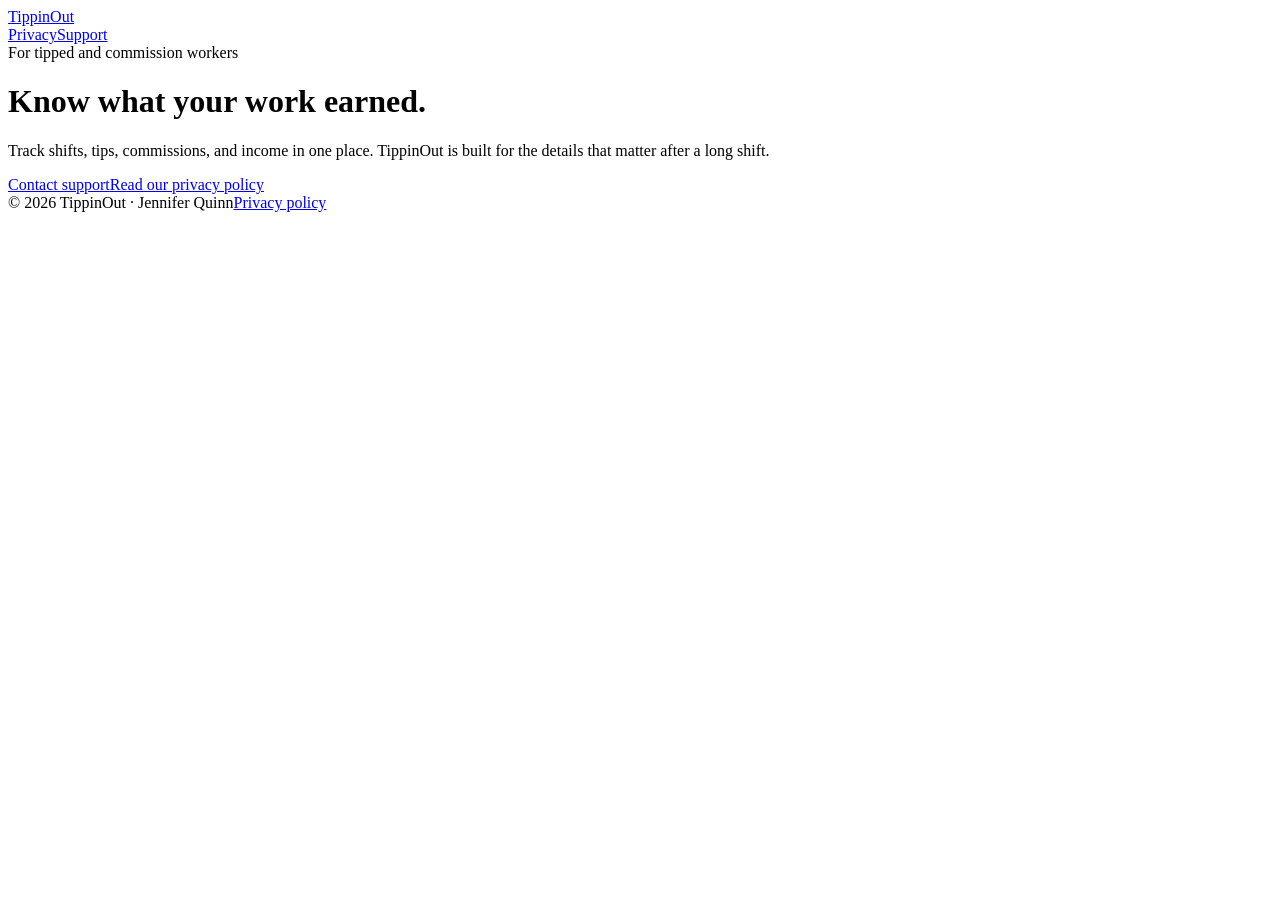
==== index.html @ 9b52aa0a "Add TippinOut website home page" ====
<!doctype html>
<html lang="en"><head><meta charset="utf-8"><meta name="viewport" content="width=device-width,initial-scale=1"><title>TippinOut — Track your work and income</title><meta name="description" content="TippinOut helps tipped and commission workers track shifts, tips, commissions, and income."><link rel="icon" type="image/svg+xml" href="data:image/svg+xml,%3Csvg xmlns='http://www.w3.org/2000/svg' viewBox='0 0 64 64'%3E%3Crect width='64' height='64' rx='15' fill='%231d55da'/%3E%3Cpath d='M13 20h38M32 20v27m-8 0h16' stroke='white' stroke-width='7' stroke-linecap='round'/%3E%3C/svg%3E"><link rel="stylesheet" href="style.css"></head><body><header class="bar"><a class="brand" href="./">TippinOut</a><nav aria-label="Main navigation"><a href="privacy/">Privacy</a><a href="mailto:support@tippinout.com">Support</a></nav></header><main class="home"><div class="eyebrow">For tipped and commission workers</div><h1>Know what your work earned.</h1><p class="lead">Track shifts, tips, commissions, and income in one place. TippinOut is built for the details that matter after a long shift.</p><div class="links"><a class="button" href="mailto:support@tippinout.com">Contact support</a><a class="quiet" href="privacy/">Read our privacy policy</a></div></main><footer><span>© 2026 TippinOut · Jennifer Quinn</span><a href="privacy/">Privacy policy</a></footer></body></html>
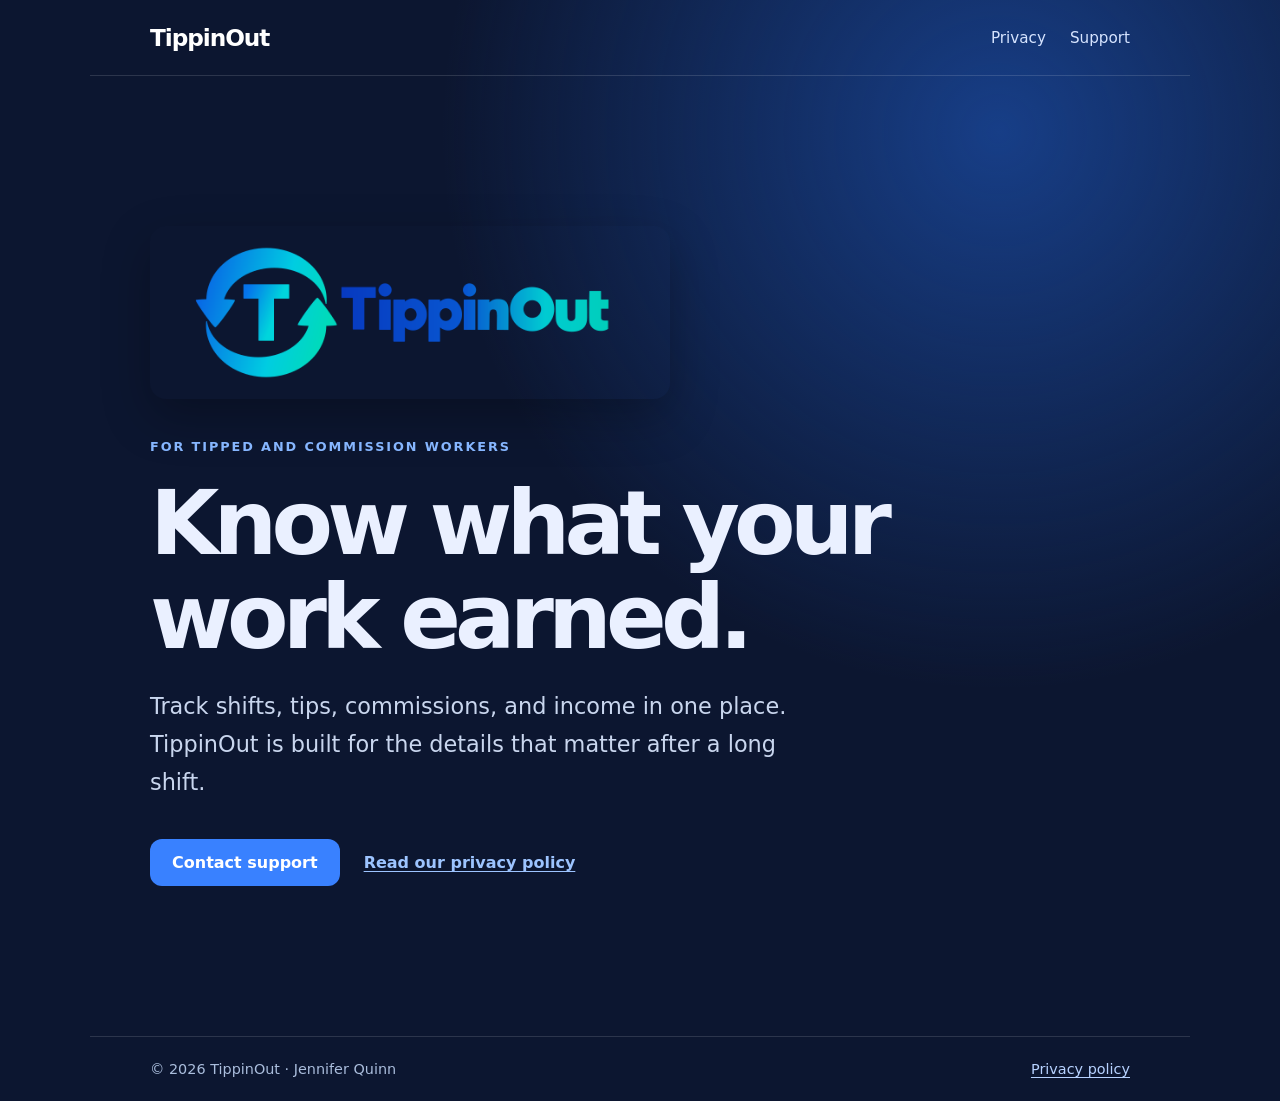
==== commit e4aa2ea7: "Add TippinOut logo and favicon to website" ====
--- a/index.html
+++ b/index.html
@@ -1,2 +1,2 @@
 <!doctype html>
-<html lang="en"><head><meta charset="utf-8"><meta name="viewport" content="width=device-width,initial-scale=1"><title>TippinOut — Track your work and income</title><meta name="description" content="TippinOut helps tipped and commission workers track shifts, tips, commissions, and income."><link rel="icon" type="image/svg+xml" href="data:image/svg+xml,%3Csvg xmlns='http://www.w3.org/2000/svg' viewBox='0 0 64 64'%3E%3Crect width='64' height='64' rx='15' fill='%231d55da'/%3E%3Cpath d='M13 20h38M32 20v27m-8 0h16' stroke='white' stroke-width='7' stroke-linecap='round'/%3E%3C/svg%3E"><link rel="stylesheet" href="style.css"></head><body><header class="bar"><a class="brand" href="./">TippinOut</a><nav aria-label="Main navigation"><a href="privacy/">Privacy</a><a href="mailto:support@tippinout.com">Support</a></nav></header><main class="home"><div class="eyebrow">For tipped and commission workers</div><h1>Know what your work earned.</h1><p class="lead">Track shifts, tips, commissions, and income in one place. TippinOut is built for the details that matter after a long shift.</p><div class="links"><a class="button" href="mailto:support@tippinout.com">Contact support</a><a class="quiet" href="privacy/">Read our privacy policy</a></div></main><footer><span>© 2026 TippinOut · Jennifer Quinn</span><a href="privacy/">Privacy policy</a></footer></body></html>
+<html lang="en"><head><meta charset="utf-8"><meta name="viewport" content="width=device-width,initial-scale=1"><title>TippinOut — Track your work and income</title><meta name="description" content="TippinOut helps tipped and commission workers track shifts, tips, commissions, and income."><link rel="icon" type="image/png" sizes="512x512" href="favicon.png"><link rel="stylesheet" href="style.css"></head><body><header class="bar"><a class="brand" href="./">TippinOut</a><nav aria-label="Main navigation"><a href="privacy/">Privacy</a><a href="mailto:support@tippinout.com">Support</a></nav></header><main class="home"><img class="hero-logo" src="assets/tippinout-logo-horizontal.png" alt="TippinOut" width="1200" height="400"><div class="eyebrow">For tipped and commission workers</div><h1>Know what your work earned.</h1><p class="lead">Track shifts, tips, commissions, and income in one place. TippinOut is built for the details that matter after a long shift.</p><div class="links"><a class="button" href="mailto:support@tippinout.com">Contact support</a><a class="quiet" href="privacy/">Read our privacy policy</a></div></main><footer><span>© 2026 TippinOut · Jennifer Quinn</span><a href="privacy/">Privacy policy</a></footer></body></html>
--- a/style.css
+++ b/style.css
@@ -0,0 +1 @@
+:root{font-family:Inter,ui-sans-serif,system-ui,-apple-system,Segoe UI,sans-serif;color:#eaf0ff;background:#0c1630;font-size:16px}*{box-sizing:border-box}body{margin:0;min-height:100vh;background:radial-gradient(circle at 78% 12%,#173e87 0,transparent 40%),#0c1630}a{color:#9dc4ff;text-underline-offset:3px}.bar,footer{max-width:1100px;margin:auto;padding:24px clamp(20px,5vw,60px);display:flex;justify-content:space-between;align-items:center;gap:20px}.bar{border-bottom:1px solid #ffffff22}.bar a{text-decoration:none}.brand{font-size:1.45rem;font-weight:800;letter-spacing:-.045em;color:white}.bar nav{display:flex;gap:24px}.bar nav a{font-size:.95rem;color:#d6e4ff}.home,.policy{max-width:1100px;margin:auto;padding:clamp(65px,12vw,150px) clamp(20px,5vw,60px)}.home{min-height:65vh}.hero-logo{display:block;width:min(100%,520px);height:auto;border-radius:16px;margin:0 0 40px;box-shadow:0 18px 48px #0004}.eyebrow{text-transform:uppercase;letter-spacing:.15em;color:#86b6ff;font-weight:700;font-size:.8rem}h1{font-size:clamp(2.8rem,7vw,5.8rem);line-height:1.05;letter-spacing:-.065em;margin:22px 0;max-width:820px}p{line-height:1.7;color:#c9d6ee}.lead{font-size:clamp(1.12rem,2vw,1.4rem);max-width:650px}.links{display:flex;gap:24px;align-items:center;flex-wrap:wrap;margin-top:38px}.button{background:#3981ff;color:#fff;padding:14px 22px;border-radius:12px;text-decoration:none;font-weight:700}.button:hover{background:#5b99ff}.quiet{font-weight:600}.policy{max-width:800px;padding-top:70px;padding-bottom:90px}.policy h1{font-size:clamp(2.5rem,6vw,4rem)}.policy h2{font-size:1.45rem;letter-spacing:-.03em;margin:42px 0 8px}.policy p{margin:10px 0 18px}.date{color:#aabddc}footer{border-top:1px solid #ffffff22;color:#aabddc;font-size:.9rem}footer a{color:#b7d2ff}@media(max-width:550px){.bar,footer{align-items:flex-start}.bar nav{gap:16px}footer{flex-direction:column}.home{padding-top:80px}}
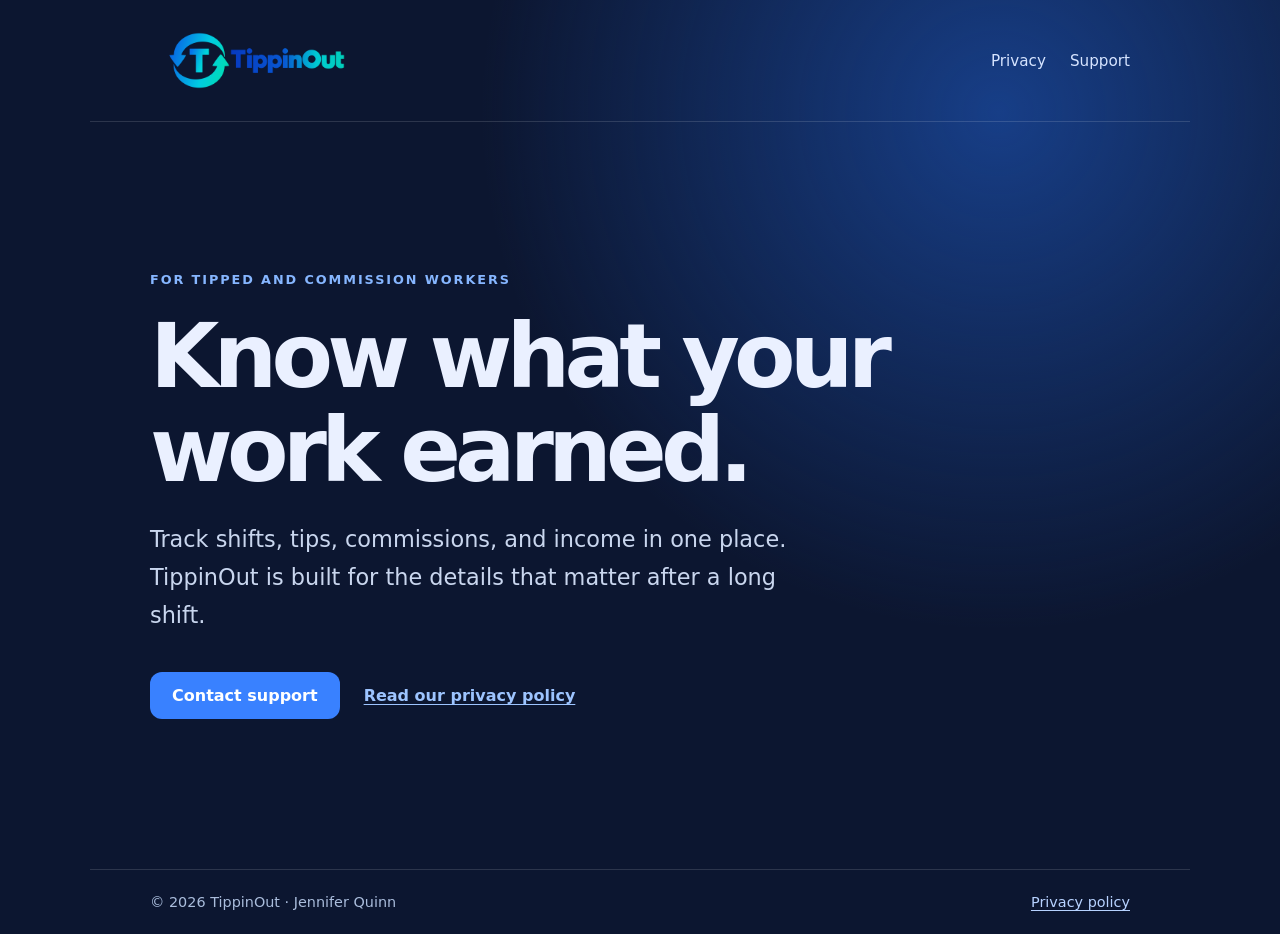
==== commit 3f743cbf: "Use horizontal logo as site header brand" ====
--- a/index.html
+++ b/index.html
@@ -1,2 +1,2 @@
 <!doctype html>
-<html lang="en"><head><meta charset="utf-8"><meta name="viewport" content="width=device-width,initial-scale=1"><title>TippinOut — Track your work and income</title><meta name="description" content="TippinOut helps tipped and commission workers track shifts, tips, commissions, and income."><link rel="icon" type="image/png" sizes="512x512" href="favicon.png"><link rel="stylesheet" href="style.css"></head><body><header class="bar"><a class="brand" href="./">TippinOut</a><nav aria-label="Main navigation"><a href="privacy/">Privacy</a><a href="mailto:support@tippinout.com">Support</a></nav></header><main class="home"><img class="hero-logo" src="assets/tippinout-logo-horizontal.png" alt="TippinOut" width="1200" height="400"><div class="eyebrow">For tipped and commission workers</div><h1>Know what your work earned.</h1><p class="lead">Track shifts, tips, commissions, and income in one place. TippinOut is built for the details that matter after a long shift.</p><div class="links"><a class="button" href="mailto:support@tippinout.com">Contact support</a><a class="quiet" href="privacy/">Read our privacy policy</a></div></main><footer><span>© 2026 TippinOut · Jennifer Quinn</span><a href="privacy/">Privacy policy</a></footer></body></html>
+<html lang="en"><head><meta charset="utf-8"><meta name="viewport" content="width=device-width,initial-scale=1"><title>TippinOut — Track your work and income</title><meta name="description" content="TippinOut helps tipped and commission workers track shifts, tips, commissions, and income."><link rel="icon" type="image/png" sizes="512x512" href="favicon.png"><link rel="stylesheet" href="style.css"></head><body><header class="bar"><a class="brand" href="./" aria-label="TippinOut home"><img src="assets/tippinout-logo-horizontal.png" alt="TippinOut" width="1200" height="400"></a><nav aria-label="Main navigation"><a href="privacy/">Privacy</a><a href="mailto:support@tippinout.com">Support</a></nav></header><main class="home"><div class="eyebrow">For tipped and commission workers</div><h1>Know what your work earned.</h1><p class="lead">Track shifts, tips, commissions, and income in one place. TippinOut is built for the details that matter after a long shift.</p><div class="links"><a class="button" href="mailto:support@tippinout.com">Contact support</a><a class="quiet" href="privacy/">Read our privacy policy</a></div></main><footer><span>© 2026 TippinOut · Jennifer Quinn</span><a href="privacy/">Privacy policy</a></footer></body></html>
--- a/style.css
+++ b/style.css
@@ -1 +1 @@
-:root{font-family:Inter,ui-sans-serif,system-ui,-apple-system,Segoe UI,sans-serif;color:#eaf0ff;background:#0c1630;font-size:16px}*{box-sizing:border-box}body{margin:0;min-height:100vh;background:radial-gradient(circle at 78% 12%,#173e87 0,transparent 40%),#0c1630}a{color:#9dc4ff;text-underline-offset:3px}.bar,footer{max-width:1100px;margin:auto;padding:24px clamp(20px,5vw,60px);display:flex;justify-content:space-between;align-items:center;gap:20px}.bar{border-bottom:1px solid #ffffff22}.bar a{text-decoration:none}.brand{font-size:1.45rem;font-weight:800;letter-spacing:-.045em;color:white}.bar nav{display:flex;gap:24px}.bar nav a{font-size:.95rem;color:#d6e4ff}.home,.policy{max-width:1100px;margin:auto;padding:clamp(65px,12vw,150px) clamp(20px,5vw,60px)}.home{min-height:65vh}.hero-logo{display:block;width:min(100%,520px);height:auto;border-radius:16px;margin:0 0 40px;box-shadow:0 18px 48px #0004}.eyebrow{text-transform:uppercase;letter-spacing:.15em;color:#86b6ff;font-weight:700;font-size:.8rem}h1{font-size:clamp(2.8rem,7vw,5.8rem);line-height:1.05;letter-spacing:-.065em;margin:22px 0;max-width:820px}p{line-height:1.7;color:#c9d6ee}.lead{font-size:clamp(1.12rem,2vw,1.4rem);max-width:650px}.links{display:flex;gap:24px;align-items:center;flex-wrap:wrap;margin-top:38px}.button{background:#3981ff;color:#fff;padding:14px 22px;border-radius:12px;text-decoration:none;font-weight:700}.button:hover{background:#5b99ff}.quiet{font-weight:600}.policy{max-width:800px;padding-top:70px;padding-bottom:90px}.policy h1{font-size:clamp(2.5rem,6vw,4rem)}.policy h2{font-size:1.45rem;letter-spacing:-.03em;margin:42px 0 8px}.policy p{margin:10px 0 18px}.date{color:#aabddc}footer{border-top:1px solid #ffffff22;color:#aabddc;font-size:.9rem}footer a{color:#b7d2ff}@media(max-width:550px){.bar,footer{align-items:flex-start}.bar nav{gap:16px}footer{flex-direction:column}.home{padding-top:80px}}
+:root{font-family:Inter,ui-sans-serif,system-ui,-apple-system,Segoe UI,sans-serif;color:#eaf0ff;background:#0c1630;font-size:16px}*{box-sizing:border-box}body{margin:0;min-height:100vh;background:radial-gradient(circle at 78% 12%,#173e87 0,transparent 40%),#0c1630}a{color:#9dc4ff;text-underline-offset:3px}.bar,footer{max-width:1100px;margin:auto;padding:24px clamp(20px,5vw,60px);display:flex;justify-content:space-between;align-items:center;gap:20px}.bar{border-bottom:1px solid #ffffff22}.bar a{text-decoration:none}.brand{display:block;flex:none;width:220px}.brand img{display:block;width:100%;height:auto}.bar nav{display:flex;gap:24px}.bar nav a{font-size:.95rem;color:#d6e4ff}.home,.policy{max-width:1100px;margin:auto;padding:clamp(65px,12vw,150px) clamp(20px,5vw,60px)}.home{min-height:65vh}.eyebrow{text-transform:uppercase;letter-spacing:.15em;color:#86b6ff;font-weight:700;font-size:.8rem}h1{font-size:clamp(2.8rem,7vw,5.8rem);line-height:1.05;letter-spacing:-.065em;margin:22px 0;max-width:820px}p{line-height:1.7;color:#c9d6ee}.lead{font-size:clamp(1.12rem,2vw,1.4rem);max-width:650px}.links{display:flex;gap:24px;align-items:center;flex-wrap:wrap;margin-top:38px}.button{background:#3981ff;color:#fff;padding:14px 22px;border-radius:12px;text-decoration:none;font-weight:700}.button:hover{background:#5b99ff}.quiet{font-weight:600}.policy{max-width:800px;padding-top:70px;padding-bottom:90px}.policy h1{font-size:clamp(2.5rem,6vw,4rem)}.policy h2{font-size:1.45rem;letter-spacing:-.03em;margin:42px 0 8px}.policy p{margin:10px 0 18px}.date{color:#aabddc}footer{border-top:1px solid #ffffff22;color:#aabddc;font-size:.9rem}footer a{color:#b7d2ff}@media(max-width:550px){.bar,footer{align-items:flex-start}.bar nav{gap:16px}.brand{width:160px}footer{flex-direction:column}.home{padding-top:80px}}
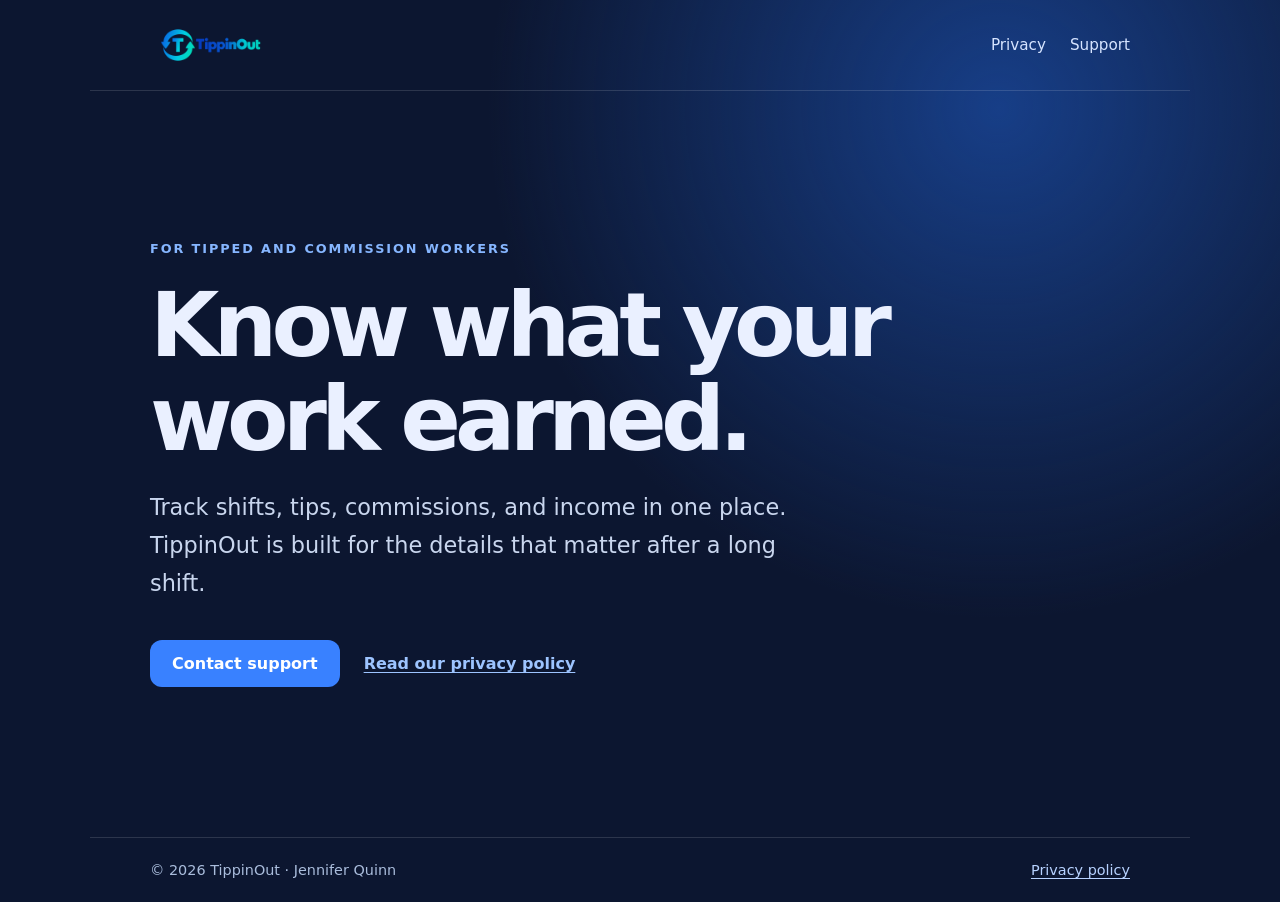
==== commit 31f23917: "Fix header logo dimensions and refresh site styles" ====
--- a/index.html
+++ b/index.html
@@ -1,2 +1,2 @@
 <!doctype html>
-<html lang="en"><head><meta charset="utf-8"><meta name="viewport" content="width=device-width,initial-scale=1"><title>TippinOut — Track your work and income</title><meta name="description" content="TippinOut helps tipped and commission workers track shifts, tips, commissions, and income."><link rel="icon" type="image/png" sizes="512x512" href="favicon.png"><link rel="stylesheet" href="style.css"></head><body><header class="bar"><a class="brand" href="./" aria-label="TippinOut home"><img src="assets/tippinout-logo-horizontal.png" alt="TippinOut" width="1200" height="400"></a><nav aria-label="Main navigation"><a href="privacy/">Privacy</a><a href="mailto:support@tippinout.com">Support</a></nav></header><main class="home"><div class="eyebrow">For tipped and commission workers</div><h1>Know what your work earned.</h1><p class="lead">Track shifts, tips, commissions, and income in one place. TippinOut is built for the details that matter after a long shift.</p><div class="links"><a class="button" href="mailto:support@tippinout.com">Contact support</a><a class="quiet" href="privacy/">Read our privacy policy</a></div></main><footer><span>© 2026 TippinOut · Jennifer Quinn</span><a href="privacy/">Privacy policy</a></footer></body></html>
+<html lang="en"><head><meta charset="utf-8"><meta name="viewport" content="width=device-width,initial-scale=1"><title>TippinOut — Track your work and income</title><meta name="description" content="TippinOut helps tipped and commission workers track shifts, tips, commissions, and income."><link rel="icon" type="image/png" sizes="512x512" href="favicon.png"><link rel="stylesheet" href="style.css?v=3"></head><body><header class="bar"><a class="brand" href="./" aria-label="TippinOut home"><img src="assets/tippinout-logo-horizontal.png" alt="TippinOut" width="125" height="42" style="width:125px;max-width:100%;height:auto"></a><nav aria-label="Main navigation"><a href="privacy/">Privacy</a><a href="mailto:support@tippinout.com">Support</a></nav></header><main class="home"><div class="eyebrow">For tipped and commission workers</div><h1>Know what your work earned.</h1><p class="lead">Track shifts, tips, commissions, and income in one place. TippinOut is built for the details that matter after a long shift.</p><div class="links"><a class="button" href="mailto:support@tippinout.com">Contact support</a><a class="quiet" href="privacy/">Read our privacy policy</a></div></main><footer><span>© 2026 TippinOut · Jennifer Quinn</span><a href="privacy/">Privacy policy</a></footer></body></html>
--- a/style.css
+++ b/style.css
@@ -1 +1 @@
-:root{font-family:Inter,ui-sans-serif,system-ui,-apple-system,Segoe UI,sans-serif;color:#eaf0ff;background:#0c1630;font-size:16px}*{box-sizing:border-box}body{margin:0;min-height:100vh;background:radial-gradient(circle at 78% 12%,#173e87 0,transparent 40%),#0c1630}a{color:#9dc4ff;text-underline-offset:3px}.bar,footer{max-width:1100px;margin:auto;padding:24px clamp(20px,5vw,60px);display:flex;justify-content:space-between;align-items:center;gap:20px}.bar{border-bottom:1px solid #ffffff22}.bar a{text-decoration:none}.brand{display:block;flex:none;width:220px}.brand img{display:block;width:100%;height:auto}.bar nav{display:flex;gap:24px}.bar nav a{font-size:.95rem;color:#d6e4ff}.home,.policy{max-width:1100px;margin:auto;padding:clamp(65px,12vw,150px) clamp(20px,5vw,60px)}.home{min-height:65vh}.eyebrow{text-transform:uppercase;letter-spacing:.15em;color:#86b6ff;font-weight:700;font-size:.8rem}h1{font-size:clamp(2.8rem,7vw,5.8rem);line-height:1.05;letter-spacing:-.065em;margin:22px 0;max-width:820px}p{line-height:1.7;color:#c9d6ee}.lead{font-size:clamp(1.12rem,2vw,1.4rem);max-width:650px}.links{display:flex;gap:24px;align-items:center;flex-wrap:wrap;margin-top:38px}.button{background:#3981ff;color:#fff;padding:14px 22px;border-radius:12px;text-decoration:none;font-weight:700}.button:hover{background:#5b99ff}.quiet{font-weight:600}.policy{max-width:800px;padding-top:70px;padding-bottom:90px}.policy h1{font-size:clamp(2.5rem,6vw,4rem)}.policy h2{font-size:1.45rem;letter-spacing:-.03em;margin:42px 0 8px}.policy p{margin:10px 0 18px}.date{color:#aabddc}footer{border-top:1px solid #ffffff22;color:#aabddc;font-size:.9rem}footer a{color:#b7d2ff}@media(max-width:550px){.bar,footer{align-items:flex-start}.bar nav{gap:16px}.brand{width:160px}footer{flex-direction:column}.home{padding-top:80px}}
+:root{font-family:Inter,ui-sans-serif,system-ui,-apple-system,Segoe UI,sans-serif;color:#eaf0ff;background:#0c1630;font-size:16px}*{box-sizing:border-box}body{margin:0;min-height:100vh;background:radial-gradient(circle at 78% 12%,#173e87 0,transparent 40%),#0c1630}a{color:#9dc4ff;text-underline-offset:3px}.bar,footer{max-width:1100px;margin:auto;padding:24px clamp(20px,5vw,60px);display:flex;justify-content:space-between;align-items:center;gap:20px}.bar{border-bottom:1px solid #ffffff22}.bar a{text-decoration:none}.brand{display:block;flex:none;width:125px}.brand img{display:block;width:100%;height:auto}.bar nav{display:flex;gap:24px}.bar nav a{font-size:.95rem;color:#d6e4ff}.home,.policy{max-width:1100px;margin:auto;padding:clamp(65px,12vw,150px) clamp(20px,5vw,60px)}.home{min-height:65vh}.eyebrow{text-transform:uppercase;letter-spacing:.15em;color:#86b6ff;font-weight:700;font-size:.8rem}h1{font-size:clamp(2.8rem,7vw,5.8rem);line-height:1.05;letter-spacing:-.065em;margin:22px 0;max-width:820px}p{line-height:1.7;color:#c9d6ee}.lead{font-size:clamp(1.12rem,2vw,1.4rem);max-width:650px}.links{display:flex;gap:24px;align-items:center;flex-wrap:wrap;margin-top:38px}.button{background:#3981ff;color:#fff;padding:14px 22px;border-radius:12px;text-decoration:none;font-weight:700}.button:hover{background:#5b99ff}.quiet{font-weight:600}.policy{max-width:800px;padding-top:70px;padding-bottom:90px}.policy h1{font-size:clamp(2.5rem,6vw,4rem)}.policy h2{font-size:1.45rem;letter-spacing:-.03em;margin:42px 0 8px}.policy p{margin:10px 0 18px}.date{color:#aabddc}footer{border-top:1px solid #ffffff22;color:#aabddc;font-size:.9rem}footer a{color:#b7d2ff}@media(max-width:550px){.bar,footer{align-items:flex-start}.bar nav{gap:16px}.brand{width:110px}footer{flex-direction:column}.home{padding-top:80px}}
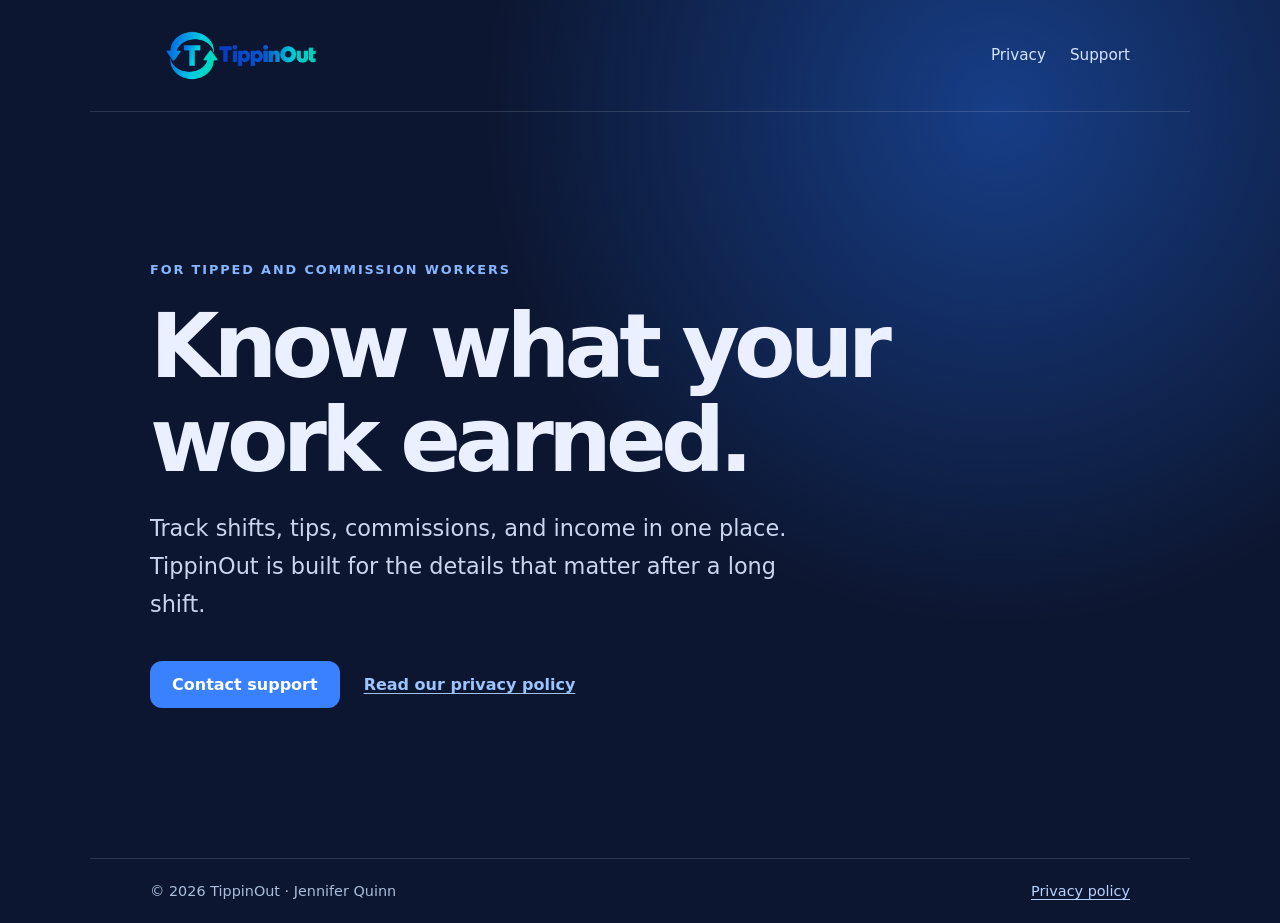
==== commit cfd0375a: "Refresh stylesheet for larger header logo" ====
--- a/index.html
+++ b/index.html
@@ -1,2 +1,2 @@
 <!doctype html>
-<html lang="en"><head><meta charset="utf-8"><meta name="viewport" content="width=device-width,initial-scale=1"><title>TippinOut — Track your work and income</title><meta name="description" content="TippinOut helps tipped and commission workers track shifts, tips, commissions, and income."><link rel="icon" type="image/png" sizes="512x512" href="favicon.png"><link rel="stylesheet" href="style.css?v=3"></head><body><header class="bar"><a class="brand" href="./" aria-label="TippinOut home"><img src="assets/tippinout-logo-horizontal.png" alt="TippinOut" width="125" height="42" style="width:125px;max-width:100%;height:auto"></a><nav aria-label="Main navigation"><a href="privacy/">Privacy</a><a href="mailto:support@tippinout.com">Support</a></nav></header><main class="home"><div class="eyebrow">For tipped and commission workers</div><h1>Know what your work earned.</h1><p class="lead">Track shifts, tips, commissions, and income in one place. TippinOut is built for the details that matter after a long shift.</p><div class="links"><a class="button" href="mailto:support@tippinout.com">Contact support</a><a class="quiet" href="privacy/">Read our privacy policy</a></div></main><footer><span>© 2026 TippinOut · Jennifer Quinn</span><a href="privacy/">Privacy policy</a></footer></body></html>
+<html lang="en"><head><meta charset="utf-8"><meta name="viewport" content="width=device-width,initial-scale=1"><title>TippinOut — Track your work and income</title><meta name="description" content="TippinOut helps tipped and commission workers track shifts, tips, commissions, and income."><link rel="icon" type="image/png" sizes="512x512" href="favicon.png"><link rel="stylesheet" href="style.css?v=4"></head><body><header class="bar"><a class="brand" href="./" aria-label="TippinOut home"><img src="assets/tippinout-logo-horizontal.png" alt="TippinOut" width="188" height="63" style="width:188px;max-width:100%;height:auto"></a><nav aria-label="Main navigation"><a href="privacy/">Privacy</a><a href="mailto:support@tippinout.com">Support</a></nav></header><main class="home"><div class="eyebrow">For tipped and commission workers</div><h1>Know what your work earned.</h1><p class="lead">Track shifts, tips, commissions, and income in one place. TippinOut is built for the details that matter after a long shift.</p><div class="links"><a class="button" href="mailto:support@tippinout.com">Contact support</a><a class="quiet" href="privacy/">Read our privacy policy</a></div></main><footer><span>© 2026 TippinOut · Jennifer Quinn</span><a href="privacy/">Privacy policy</a></footer></body></html>
--- a/style.css
+++ b/style.css
@@ -1 +1 @@
-:root{font-family:Inter,ui-sans-serif,system-ui,-apple-system,Segoe UI,sans-serif;color:#eaf0ff;background:#0c1630;font-size:16px}*{box-sizing:border-box}body{margin:0;min-height:100vh;background:radial-gradient(circle at 78% 12%,#173e87 0,transparent 40%),#0c1630}a{color:#9dc4ff;text-underline-offset:3px}.bar,footer{max-width:1100px;margin:auto;padding:24px clamp(20px,5vw,60px);display:flex;justify-content:space-between;align-items:center;gap:20px}.bar{border-bottom:1px solid #ffffff22}.bar a{text-decoration:none}.brand{display:block;flex:none;width:125px}.brand img{display:block;width:100%;height:auto}.bar nav{display:flex;gap:24px}.bar nav a{font-size:.95rem;color:#d6e4ff}.home,.policy{max-width:1100px;margin:auto;padding:clamp(65px,12vw,150px) clamp(20px,5vw,60px)}.home{min-height:65vh}.eyebrow{text-transform:uppercase;letter-spacing:.15em;color:#86b6ff;font-weight:700;font-size:.8rem}h1{font-size:clamp(2.8rem,7vw,5.8rem);line-height:1.05;letter-spacing:-.065em;margin:22px 0;max-width:820px}p{line-height:1.7;color:#c9d6ee}.lead{font-size:clamp(1.12rem,2vw,1.4rem);max-width:650px}.links{display:flex;gap:24px;align-items:center;flex-wrap:wrap;margin-top:38px}.button{background:#3981ff;color:#fff;padding:14px 22px;border-radius:12px;text-decoration:none;font-weight:700}.button:hover{background:#5b99ff}.quiet{font-weight:600}.policy{max-width:800px;padding-top:70px;padding-bottom:90px}.policy h1{font-size:clamp(2.5rem,6vw,4rem)}.policy h2{font-size:1.45rem;letter-spacing:-.03em;margin:42px 0 8px}.policy p{margin:10px 0 18px}.date{color:#aabddc}footer{border-top:1px solid #ffffff22;color:#aabddc;font-size:.9rem}footer a{color:#b7d2ff}@media(max-width:550px){.bar,footer{align-items:flex-start}.bar nav{gap:16px}.brand{width:110px}footer{flex-direction:column}.home{padding-top:80px}}
+:root{font-family:Inter,ui-sans-serif,system-ui,-apple-system,Segoe UI,sans-serif;color:#eaf0ff;background:#0c1630;font-size:16px}*{box-sizing:border-box}body{margin:0;min-height:100vh;background:radial-gradient(circle at 78% 12%,#173e87 0,transparent 40%),#0c1630}a{color:#9dc4ff;text-underline-offset:3px}.bar,footer{max-width:1100px;margin:auto;padding:24px clamp(20px,5vw,60px);display:flex;justify-content:space-between;align-items:center;gap:20px}.bar{border-bottom:1px solid #ffffff22}.bar a{text-decoration:none}.brand{display:block;flex:none;width:188px}.brand img{display:block;width:100%;height:auto}.bar nav{display:flex;gap:24px}.bar nav a{font-size:.95rem;color:#d6e4ff}.home,.policy{max-width:1100px;margin:auto;padding:clamp(65px,12vw,150px) clamp(20px,5vw,60px)}.home{min-height:65vh}.eyebrow{text-transform:uppercase;letter-spacing:.15em;color:#86b6ff;font-weight:700;font-size:.8rem}h1{font-size:clamp(2.8rem,7vw,5.8rem);line-height:1.05;letter-spacing:-.065em;margin:22px 0;max-width:820px}p{line-height:1.7;color:#c9d6ee}.lead{font-size:clamp(1.12rem,2vw,1.4rem);max-width:650px}.links{display:flex;gap:24px;align-items:center;flex-wrap:wrap;margin-top:38px}.button{background:#3981ff;color:#fff;padding:14px 22px;border-radius:12px;text-decoration:none;font-weight:700}.button:hover{background:#5b99ff}.quiet{font-weight:600}.policy{max-width:800px;padding-top:70px;padding-bottom:90px}.policy h1{font-size:clamp(2.5rem,6vw,4rem)}.policy h2{font-size:1.45rem;letter-spacing:-.03em;margin:42px 0 8px}.policy p{margin:10px 0 18px}.date{color:#aabddc}footer{border-top:1px solid #ffffff22;color:#aabddc;font-size:.9rem}footer a{color:#b7d2ff}@media(max-width:550px){.bar,footer{align-items:flex-start}.bar nav{gap:16px}.brand{width:165px}footer{flex-direction:column}.home{padding-top:80px}}
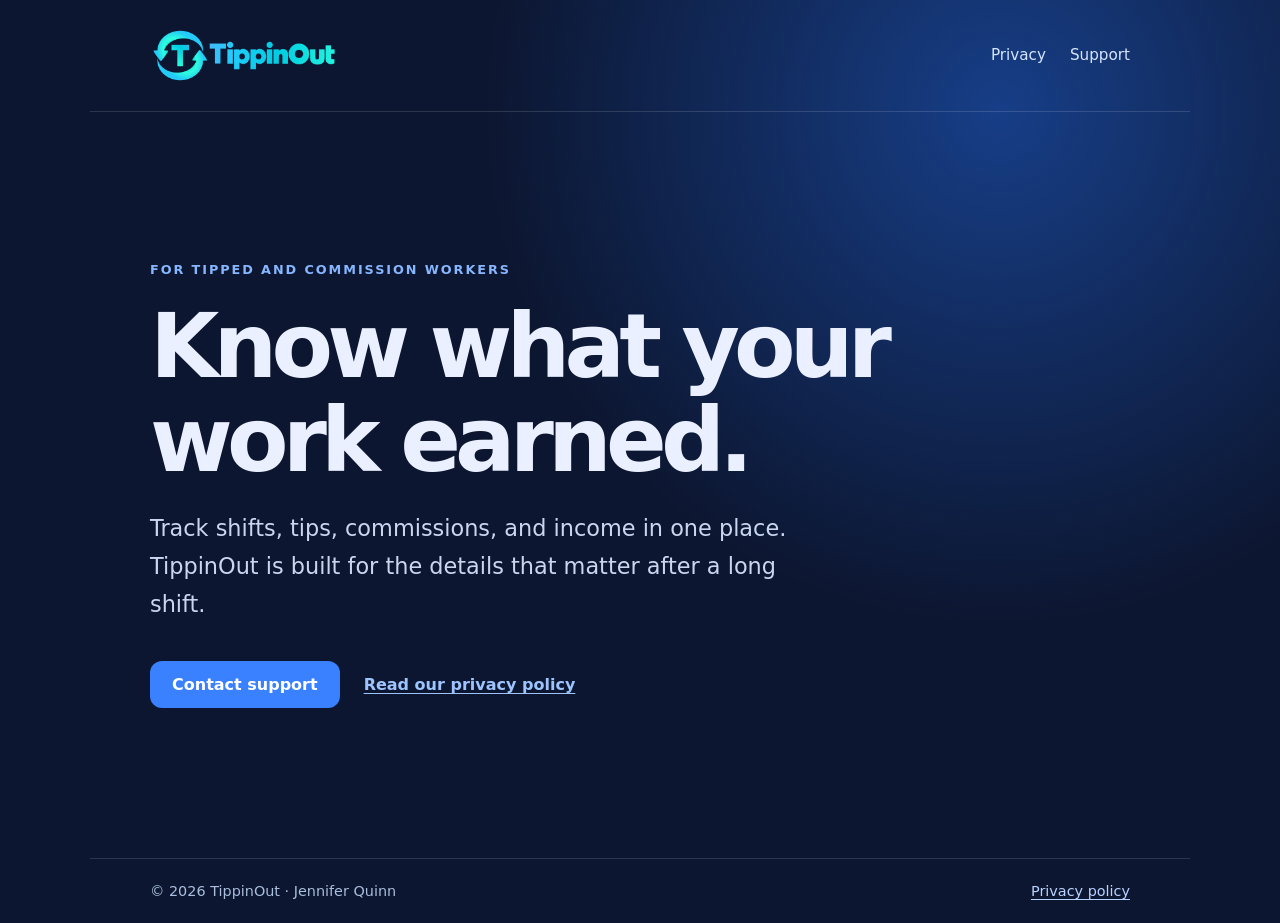
==== commit 91c3c333: "Refresh website logo and favicon" ====
--- a/index.html
+++ b/index.html
@@ -1,2 +1,2 @@
 <!doctype html>
-<html lang="en"><head><meta charset="utf-8"><meta name="viewport" content="width=device-width,initial-scale=1"><title>TippinOut — Track your work and income</title><meta name="description" content="TippinOut helps tipped and commission workers track shifts, tips, commissions, and income."><link rel="icon" type="image/png" sizes="512x512" href="favicon.png"><link rel="stylesheet" href="style.css?v=4"></head><body><header class="bar"><a class="brand" href="./" aria-label="TippinOut home"><img src="assets/tippinout-logo-horizontal.png" alt="TippinOut" width="188" height="63" style="width:188px;max-width:100%;height:auto"></a><nav aria-label="Main navigation"><a href="privacy/">Privacy</a><a href="mailto:support@tippinout.com">Support</a></nav></header><main class="home"><div class="eyebrow">For tipped and commission workers</div><h1>Know what your work earned.</h1><p class="lead">Track shifts, tips, commissions, and income in one place. TippinOut is built for the details that matter after a long shift.</p><div class="links"><a class="button" href="mailto:support@tippinout.com">Contact support</a><a class="quiet" href="privacy/">Read our privacy policy</a></div></main><footer><span>© 2026 TippinOut · Jennifer Quinn</span><a href="privacy/">Privacy policy</a></footer></body></html>
+<html lang="en"><head><meta charset="utf-8"><meta name="viewport" content="width=device-width,initial-scale=1"><title>TippinOut — Track your work and income</title><meta name="description" content="TippinOut helps tipped and commission workers track shifts, tips, commissions, and income."><link rel="icon" type="image/png" sizes="512x512" href="favicon.png?v=5"><link rel="stylesheet" href="style.css?v=4"></head><body><header class="bar"><a class="brand" href="./" aria-label="TippinOut home"><img src="assets/tippinout-logo-horizontal.png?v=5" alt="TippinOut" width="188" height="63" style="width:188px;max-width:100%;height:auto"></a><nav aria-label="Main navigation"><a href="privacy/">Privacy</a><a href="mailto:support@tippinout.com">Support</a></nav></header><main class="home"><div class="eyebrow">For tipped and commission workers</div><h1>Know what your work earned.</h1><p class="lead">Track shifts, tips, commissions, and income in one place. TippinOut is built for the details that matter after a long shift.</p><div class="links"><a class="button" href="mailto:support@tippinout.com">Contact support</a><a class="quiet" href="privacy/">Read our privacy policy</a></div></main><footer><span>© 2026 TippinOut · Jennifer Quinn</span><a href="privacy/">Privacy policy</a></footer></body></html>
